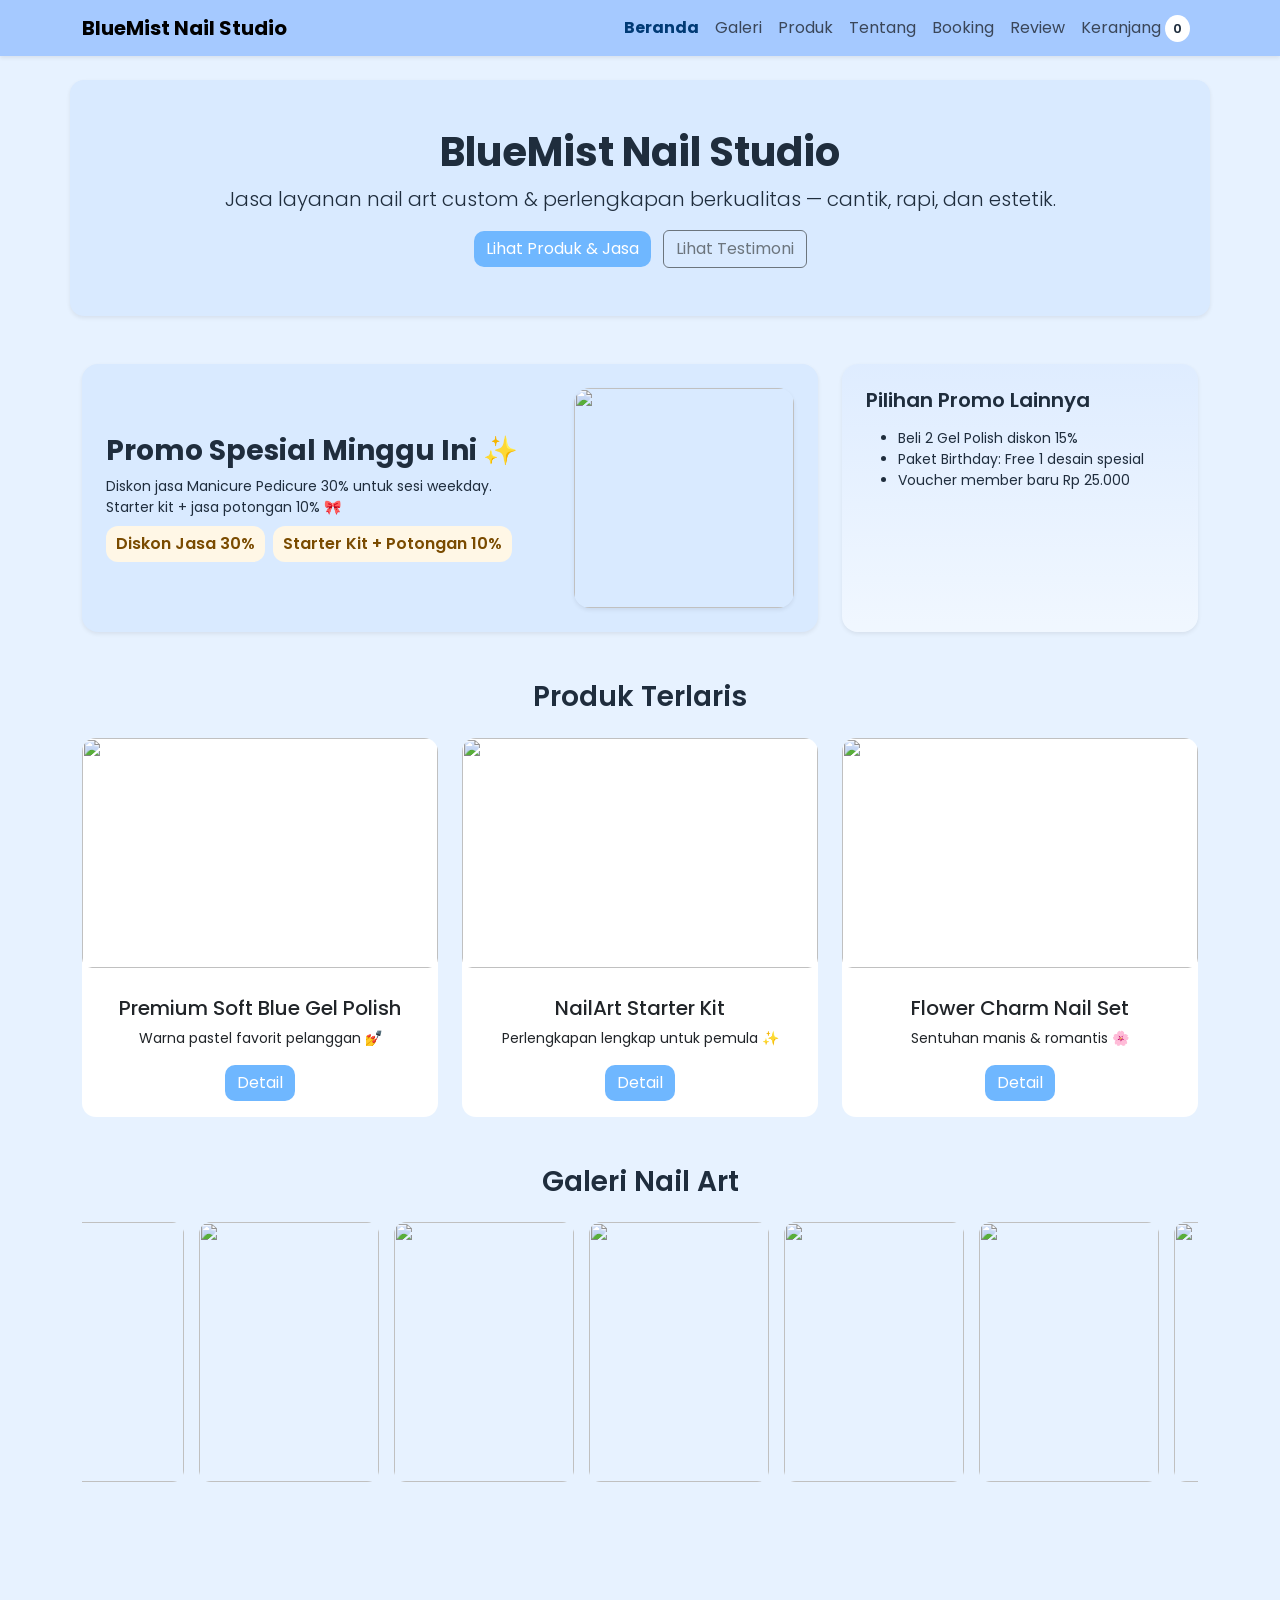
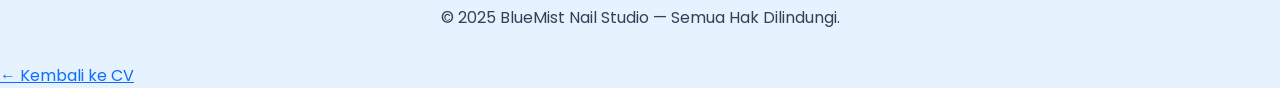
==== Praktikum-16/index.html @ 4af360b8 "inisiasi awal" ====
<!doctype html>
  <html lang="id">
  <head>
    <meta charset="utf-8">
    <meta name="viewport" content="width=device-width,initial-scale=1">
    <title>BlueMist Nail Studio - Beranda</title>
    <link href="https://cdn.jsdelivr.net/npm/bootstrap@5.3.2/dist/css/bootstrap.min.css" rel="stylesheet">
    <link rel="stylesheet" href="style.css">
  </head>
  <body>

  <nav class="navbar navbar-expand-lg navbar-light shadow-sm sticky-top">
    <div class="container">
      <a class="navbar-brand fw-bold" href="index.html">BlueMist Nail Studio</a>

      <button class="navbar-toggler" type="button" data-bs-toggle="collapse" data-bs-target="#navMenu">
        <span class="navbar-toggler-icon"></span>
      </button>

      <div class="collapse navbar-collapse" id="navMenu">
        <ul class="navbar-nav ms-auto align-items-center">
          <li class="nav-item"><a class="nav-link active" href="index.html">Beranda</a></li>
          <li class="nav-item"><a class="nav-link" href="galeri.html">Galeri</a></li>
          <li class="nav-item"><a class="nav-link" href="detail.html">Produk</a></li>
          <li class="nav-item"><a class="nav-link" href="tentang.html">Tentang</a></li>
          <li class="nav-item"><a class="nav-link" href="booking.html">Booking</a></li>
          <li class="nav-item"><a class="nav-link" href="review.html">Review</a></li>
          <li class="nav-item"><a class="nav-link position-relative" href="cart.html">Keranjang <span id="cartCount" class="nav-count">0</span></a></li>

        </ul>
      </div>
    </div>
  </nav>

  <header class="container mt-4 soft p-5 header-hero text-center shadow-sm">
    <h1 class="fw-bold">BlueMist Nail Studio</h1>
    <p class="lead">Jasa layanan nail art custom & perlengkapan berkualitas — cantik, rapi, dan estetik.</p>
    <div class="mt-3">
      <a href="detail.html" class="btn btn-primary me-2">Lihat Produk & Jasa</a>
      <a href="review.html" class="btn btn-outline-secondary">Lihat Testimoni</a>
    </div>
  </header>

  <main class="container py-5">

 
  <section class="mb-5">
    <div class="row g-4 align-items-stretch">

      
      <div class="col-lg-8">
        <div class="soft p-4 shadow-sm rounded-4 h-100" style="min-height:230px;">
          <div class="d-flex justify-content-between align-items-center flex-wrap">

            <div class="promo-text" style="max-width: 65%;">
              <h3 class="fw-bold">Promo Spesial Minggu Ini ✨</h3>
              <p class="small mb-2">Diskon jasa Manicure Pedicure 30% untuk sesi weekday.<br>
                Starter kit + jasa potongan 10% 🎀</p>

              <div class="d-flex gap-2 mt-2">
                <span class="badge-promo">Diskon Jasa 30%</span>
                <span class="badge-promo">Starter Kit + Potongan 10%</span>
              </div>
            </div>

            <div>
              <img src="https://i.pinimg.com/736x/c8/60/78/c8607886374105b1956d0ffcd9d5c82e.jpg"
                  class="promo-img shadow-sm"
                  style="width: 220px; height: 220px; object-fit: cover; border-radius: 16px;">
            </div>

          </div>
        </div>
      </div>

      
      <div class="col-lg-4">
        <div class="promo-card shadow-sm rounded-4 p-4 h-100">
          <h5 class="fw-semibold mb-3">Pilihan Promo Lainnya</h5>
          <ul class="small mb-0">
            <li>Beli 2 Gel Polish diskon 15%</li>
            <li>Paket Birthday: Free 1 desain spesial</li>
            <li>Voucher member baru Rp 25.000</li>
          </ul>
        </div>
      </div>

    </div>
  </section>

  
    <section class="mb-5">
      <h3 class="text-center fw-semibold mb-4">Produk Terlaris</h3>
      <div class="row g-4">

        <div class="col-md-4">
          <div class="card card-hover h-100">
            <img src="https://i.pinimg.com/1200x/5f/69/1b/5f691b9c73705fa924ef60aef902ba53.jpg" class="card-img-top" alt="">
            <div class="card-body text-center">
              <h5>Premium Soft Blue Gel Polish</h5>
              <p class="small">Warna pastel favorit pelanggan 💅</p>
              <a class="btn btn-primary" href="detail.html#prod-2">Detail</a>
            </div>
          </div>
        </div>

        <div class="col-md-4">
          <div class="card card-hover h-100">
            <img src="https://i.pinimg.com/736x/63/69/b9/6369b9f85c4d4d99cb886f6f758ec477.jpg" class="card-img-top" alt="">
            <div class="card-body text-center">
              <h5>NailArt Starter Kit</h5>
              <p class="small">Perlengkapan lengkap untuk pemula ✨</p>
              <a class="btn btn-primary" href="detail.html#prod-1">Detail</a>
            </div>
          </div>
        </div>

        <div class="col-md-4">
          <div class="card card-hover h-100">
            <img src="https://i.pinimg.com/736x/fe/02/76/fe02760e65825a76140871e7c0898e14.jpg" class="card-img-top" alt="">
            <div class="card-body text-center">
              <h5>Flower Charm Nail Set</h5>
              <p class="small">Sentuhan manis & romantis 🌸</p>
              <a class="btn btn-primary" href="detail.html#prod-3">Detail</a>
            </div>
          </div>
        </div>

      </div>
    </section>


  <section class="mb-5">
    <h3 class="text-center fw-semibold mb-4">Galeri Nail Art</h3>

   
    <div id="galleryRow" class="gallery-scroll">
      <img src="https://i.pinimg.com/1200x/d5/48/a2/d548a2af006228b0ad374f621b5272e2.jpg" class="gallery-img-vertical">
      <img src="https://i.pinimg.com/736x/9e/8a/48/9e8a48c35f27e9dd8051994ff0411f47.jpg" class="gallery-img-vertical">
      <img src="https://i.pinimg.com/736x/0d/59/ac/0d59ac13140171eae08060250c69d4f6.jpg" class="gallery-img-vertical">
      <img src="https://i.pinimg.com/736x/66/90/8f/66908fb303de5bd61e5d0398bab801f5.jpg" class="gallery-img-vertical">
      <img src="https://i.pinimg.com/736x/72/d5/b6/72d5b6bddc8ecef44066a8c8068916b4.jpg" class="gallery-img-vertical">
      <img src="https://i.pinimg.com/1200x/72/32/39/7232392b70c95ba25a83321217e11780.jpg" class="gallery-img-vertical">
      <img src="https://i.pinimg.com/736x/f5/4c/95/f54c95ee2cb5d153939ef41b79c56ae0.jpg" class="gallery-img-vertical">
      <img src="https://i.pinimg.com/1200x/e0/b2/16/e0b2162bf5a2ca3d88ebc4d8ce82db49.jpg" class="gallery-img-vertical">
      <img src="https://i.pinimg.com/736x/08/e8/0b/08e80bd55d1cc6f5be601dbe78af270e.jpg" class="gallery-img-vertical">
      <img src="https://i.pinimg.com/736x/0a/1a/d3/0a1ad3393bcd731bc6209a4bbd8935d2.jpg" class="gallery-img-vertical">
      <img src="https://i.pinimg.com/1200x/29/f1/7b/29f17bff7819d756b4e23c0f3f10e036.jpg" class="gallery-img-vertical">
      <img src="https://i.pinimg.com/736x/e1/99/22/e199226fce2388e6d800075cbea1f5c6.jpg" class="gallery-img-vertical">
      <img src="https://i.pinimg.com/736x/43/71/49/437149621f2529efeb8961080c01f89d.jpg" class="gallery-img-vertical">
    </div>
  </section>

  <script>
    const gallery = document.getElementById("galleryRow");
    let autoScroll = true;

    function scrollGallery() {
      if (autoScroll) {
        gallery.scrollLeft += 1;
        if (gallery.scrollLeft >= gallery.scrollWidth - gallery.clientWidth) {
          gallery.scrollLeft = 0;
        }
      }
      requestAnimationFrame(scrollGallery);
    }

    scrollGallery();
  </script>


  </main>

  <footer class="footer">
    <div class="container text-center">
      <p>&copy; 2025 BlueMist Nail Studio — Semua Hak Dilindungi.</p>
    </div>
  </footer>

  <a href="../portofolio/cv_raahil.html">← Kembali ke CV</a>

  <script>
  function getCart(){return JSON.parse(localStorage.getItem('nail_cart')||'[]');}
  function saveCart(c){localStorage.setItem('nail_cart',JSON.stringify(c));updateCartCount();}
  function addToCart(id){const cart=getCart();const it=cart.find(i=>i.id===id);if(it)it.qty++;else cart.push({id:id,qty:1});saveCart(cart);}
  function updateCartCount(){const c=getCart();const sum=c.reduce((s,i)=>s+i.qty,0);const el=document.getElementById('cartCount');if(el)el.textContent=sum;}
  updateCartCount();window.addEventListener('storage',updateCartCount);
  </script>

  <script src="https://cdn.jsdelivr.net/npm/bootstrap@5.3.2/dist/js/bootstrap.bundle.min.js"></script>
  </body>
  </html>
---- Praktikum-16/style.css ----
@import url('https://fonts.googleapis.com/css2?family=Poppins:wght@300;400;600;700&display=swap');

:root {
  --soft-blue: #e6f2ff;
  --accent: #7dafff;
  --accent-dark: #6aa0ff;
  --card: #d9eaff;
  --star-yellow: #ffd166;
}

/* Global */
body {
  background: var(--soft-blue);
  font-family: 'Poppins', sans-serif;
  color: #1f2d3d;
  margin: 0;
  animation: fadeIn .8s ease-in-out;
}

@keyframes fadeIn { from { opacity:0 } to { opacity:1 } }

/* Navbar */
.navbar {
  background: #a5c9ff;
  transition: 0.2s;
}
.navbar:hover {
  background: #94bfff;
}
.nav-link.active {
  font-weight: 700;
  color: #003a75 !important;
}

/* Card & Layout */
.container.soft, .soft {
  background: var(--card);
  border-radius: 14px;
  transition: transform .22s;
}
.soft:hover {
  transform: scale(1.008);
}
.card {
  border-radius: 14px;
  overflow: hidden;
  transition: transform .25s, box-shadow .25s;
  border: none;
}
.card:hover {
  transform: translateY(-8px);
  box-shadow: 0 14px 34px rgba(16,24,40,0.09);
}
.card-img-top {
  height: 230px;
  object-fit: cover;
  border-radius: 10px;
  margin-bottom: 12px;
}

/* Star Rating */
.star {
  font-size: 22px;
  color: #cbd9ff;
  cursor: pointer;
  transition: color .18s, transform .13s;
}
.star:hover {
  color: var(--accent-dark);
  transform: scale(1.07) rotate(-4deg);
}
.star.active {
  color: var(--star-yellow);
  filter: drop-shadow(0 0 4px rgba(255,209,102,0.4));
}

/* Buttons */
.btn-primary {
  background: var(--accent);
  border: none;
  border-radius: 10px;
}
.btn-primary:hover {
  background: var(--accent-dark);
  transform: scale(1.03);
}
.btn-wa {
  background: #25D366;
  color: #fff;
  border-radius: 10px;
}
.btn-wa:hover {
  filter: brightness(.9);
  transform: translateY(-2px);
}

/* Product Button Group */
.product-actions .btn {
  margin-left: 6px;
}

/* Badge & Promo */
.badge-promo {
  background: #fff7e6;
  color: #7a4b00;
  padding: 6px 10px;
  border-radius: 12px;
  font-weight: 600;
}
.promo-card {
  background: linear-gradient(180deg, rgba(125,170,255,0.08), rgba(255,255,255,0.4));
  border-radius: 12px;
  padding: 18px;
}
.gallery-scroll {
      display: flex;
      gap: 15px;
      overflow-x: auto;
      padding-bottom: 10px;
      scroll-behavior: smooth;
      white-space: nowrap;
    }

    .gallery-scroll::-webkit-scrollbar {
      height: 8px;
    }

    .gallery-scroll::-webkit-scrollbar-thumb {
      background: #bbb;
      border-radius: 10px;
    }

    /* foto vertikal */
    .gallery-img-vertical {
      width: 180px;
      height: 260px;
      object-fit: cover;
      border-radius: 12px;
    }
/* Footer */
.footer {
  padding: 18px 0;
  text-align: center;
  color: #334155;
}

/* Carousel */
.carousel-inner img {
  height: 420px;
  object-fit: cover;
}

/* Cart Notification */
.nav-count {
  background: #fff;
  color: #1f2d3d;
  padding: 4px 8px;
  border-radius: 50%;
  font-size: 13px;
  font-weight: 600;
  transition: 0.2s;
}
.nav-count.fw-bold {
  transform: scale(1.15);
  background: var(--accent-dark);
  color: #fff;
}

/* Responsive */
@media (max-width: 768px) {
  .card-img-top { height: 190px; }
  .carousel-inner img { height: 240px; }
}

/* booking */
.soft-box { background:white; border-radius:12px; padding:20px; box-shadow:0 2px 5px rgba(0,0,0,0.1); }
    .btn-primary { background:#6fb7ff; border:none; }
    .btn-primary:hover { background:#54a7f7; }

/* galeri */
body {
      background: #e7f2ff;
      font-family: 'Poppins', sans-serif;
    }

    .gallery-title {
      font-weight: 600;
      color: #3b66a8;
    }

    /* Kartu gambar */
      body {
      background: #e7f2ff;
      font-family: 'Poppins', sans-serif;
    }

    .gallery-title {
      font-weight: 600;
      color: #000000;
    }

    .gallery-card {
      border-radius: 15px;
      overflow: hidden;
      background: white;
      box-shadow: 0 4px 10px rgba(0,0,0,0.1);
      transition: 0.3s;
    }

    .gallery-card img {
      width: 100%;
      height: 260px;
      object-fit: cover;
    }

    .gallery-card:hover {
      transform: scale(1.03);
      box-shadow: 0 6px 16px rgba(0,0,0,0.15);
    }

    .design-name {
      text-align: center;
      padding: 10px;
      font-size: 15px;
      color: #305a94;
      font-weight: 500;
      background: #f4f8ff;
    }
    /* POPUP SUCCESS */
    #successPopup {
      position: fixed;
      top: 0; left: 0;
      width: 100%; height: 100%;
      background: rgba(0,0,0,0.4);
      display: none;
      justify-content: center;
      align-items: center;
      z-index: 9999;
    }
    .popup-box {
      background: #e7f1ff;
      padding: 25px;
      border-radius: 15px;
      text-align: center;
      box-shadow: 0 5px 20px rgba(0,0,0,0.3);
      animation: popIn 0.3s ease;
      width: 85%;
      max-width: 350px;
    }
    @keyframes popIn {
      from { transform: scale(0.8); opacity: 0; }
      to   { transform: scale(1); opacity: 1; }
    }
      /* tambahan responsive kecil */
    @media (max-width: 576px) {
      .soft p {
        max-width: 100% !important;
      }
    }
    /* CSS tambahan untuk mobile-friendly */
    #rStars span {
      font-size: 1.5rem;
      margin-right: 5px;
      cursor: pointer;
    }
    @media (max-width:576px){
      #rStars span { font-size:1.2rem; }
      .review-box { padding: 10px; }
    }
    .review-box {
      padding: 10px;
      border: 1px solid #eee;
      border-radius: 5px;
    }
    .navbar-toggler-icon {
  background-image: url("data:image/svg+xml,%3csvg xmlns='http://www.w3.org/2000/svg' viewBox='0 0 30 30'%3e%3cpath stroke='rgba%280,0,0,0.7%29' stroke-width='2' stroke-linecap='round' stroke-miterlimit='10' d='M4 7h22M4 15h22M4 23h22'/%3e%3c/svg%3e");
}
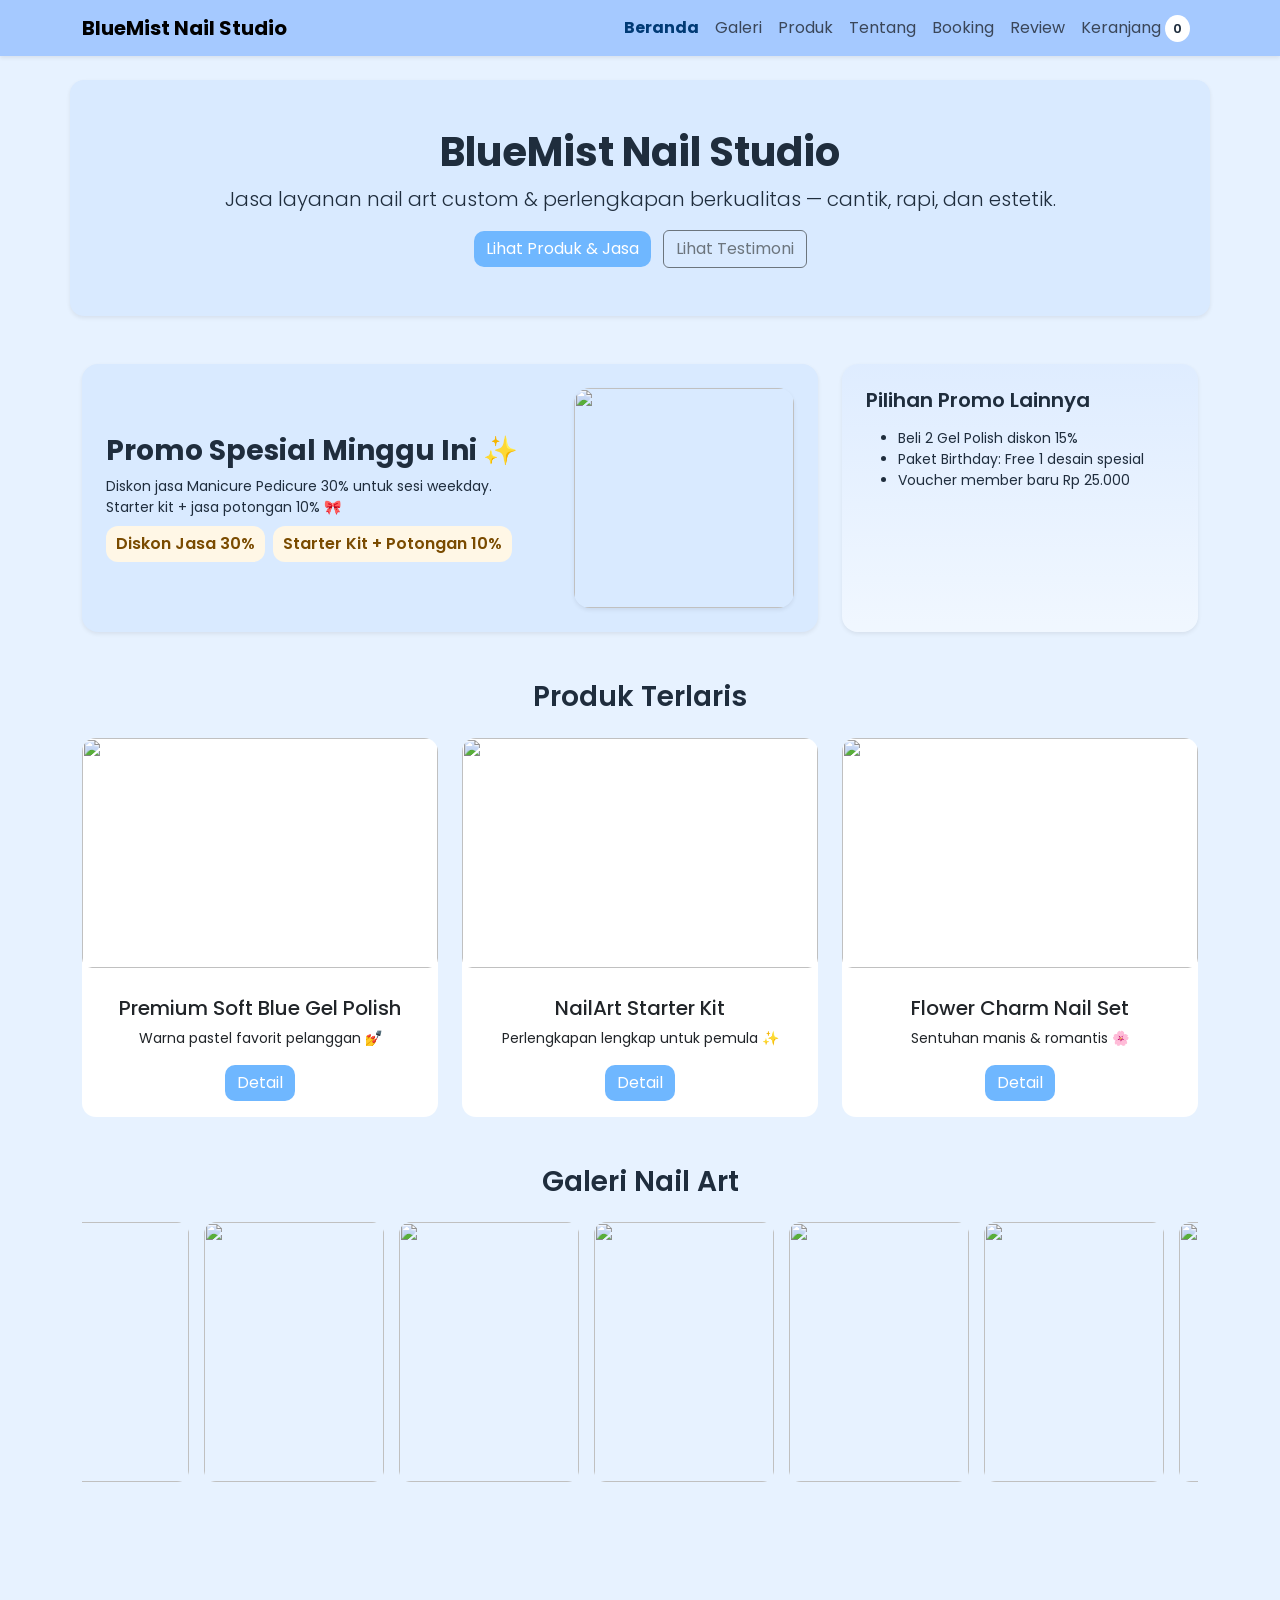
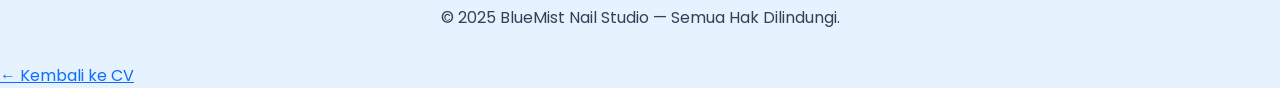
==== commit b1492348: "memperbaiki tombol kembali ke cv" ====
--- a/Praktikum-16/index.html
+++ b/Praktikum-16/index.html
@@ -177,7 +177,9 @@
     </div>
   </footer>
 
-  <a href="../portofolio/cv_raahil.html">← Kembali ke CV</a>
+  <a href="../index.html">← Kembali ke CV</a>
+
+
 
   <script>
   function getCart(){return JSON.parse(localStorage.getItem('nail_cart')||'[]');}
